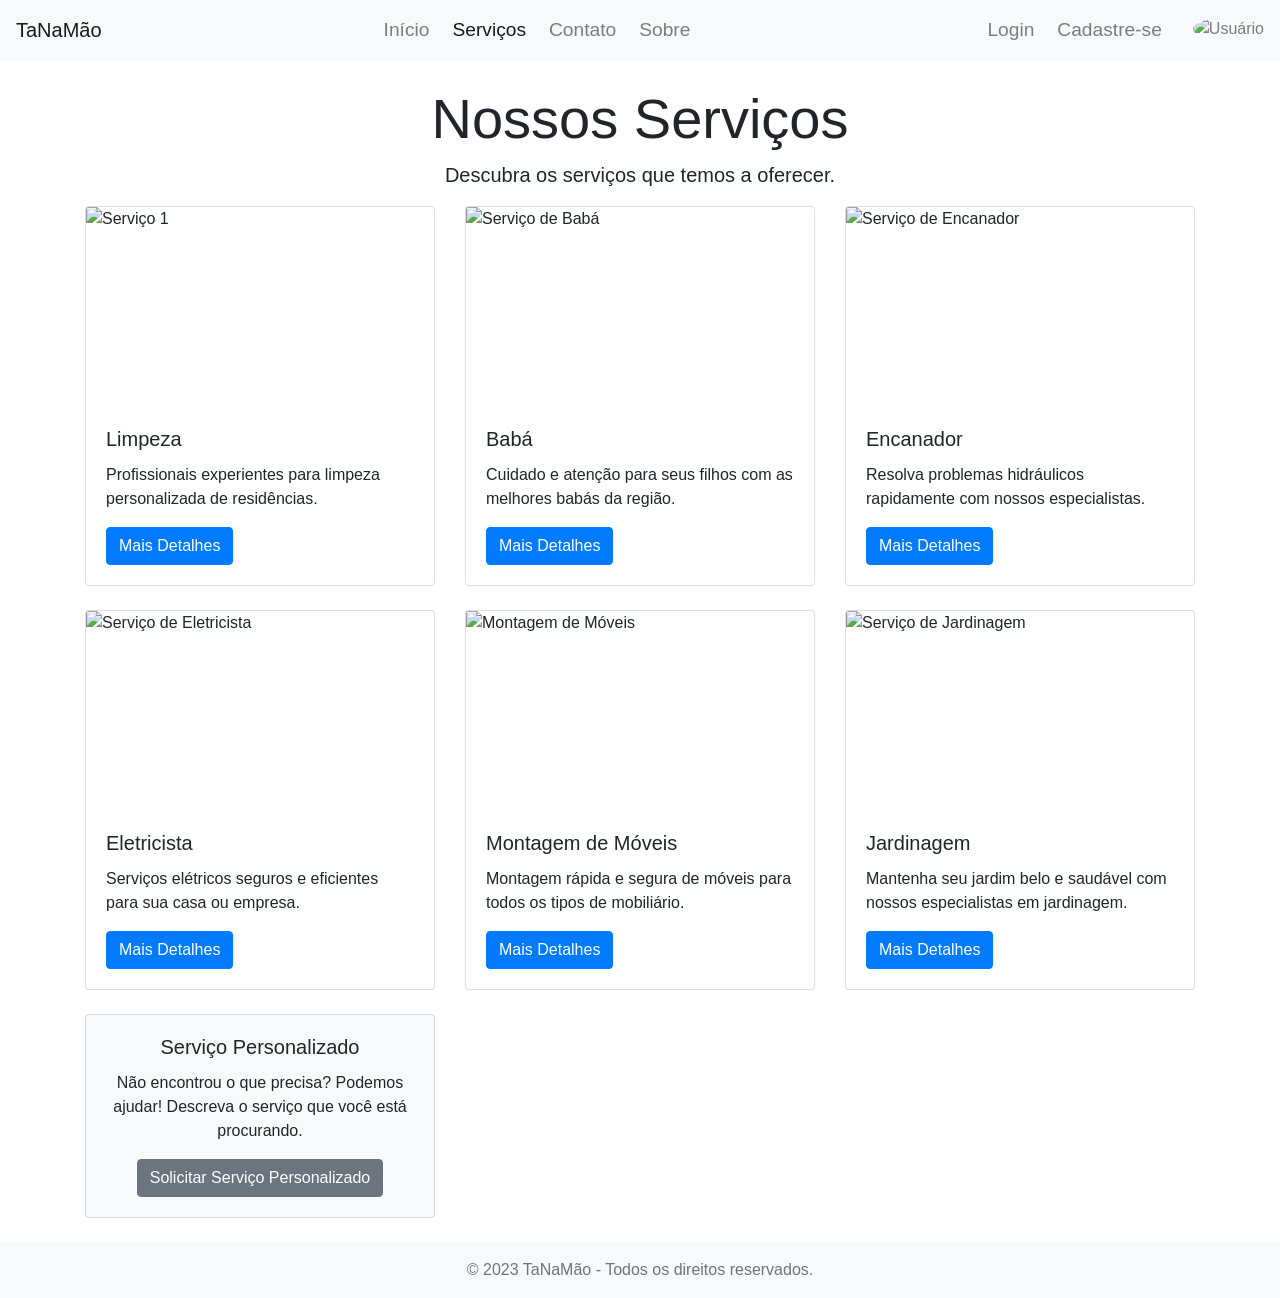
==== Pagina Serviços/index.html @ ef68d0d8 "1.0" ====
<!DOCTYPE html>
<html lang="pt-br">
<head>
    <meta charset="UTF-8">
    <meta name="viewport" content="width=device-width, initial-scale=1.0">
    <title>TaNaMão - Nossos Serviços</title>
    <link rel="stylesheet" href="https://stackpath.bootstrapcdn.com/bootstrap/4.3.1/css/bootstrap.min.css">
    <link rel="stylesheet" href="style.css">
    <link rel="stylesheet" href="https://cdnjs.cloudflare.com/ajax/libs/font-awesome/5.15.1/css/all.min.css">
</head>
<body>

    <!-- Barra de Navegação -->
    <nav class="navbar navbar-expand-lg navbar-light bg-light">
        <a class="navbar-brand" href="#">TaNaMão</a>
        <button class="navbar-toggler" type="button" data-toggle="collapse" 
                data-target="#navbarNav" aria-controls="navbarNav" 
                aria-expanded="false" aria-label="Alterna navegação">
            <span class="navbar-toggler-icon"></span>
        </button>
        <div class="collapse navbar-collapse justify-content-center" id="navbarNav">
            <ul class="navbar-nav">
                <li class="nav-item">
                    <a class="nav-link" href="../Pagina Inicial/index.html">Início</a>
                </li>
                <li class="nav-item active">
                    <a class="nav-link" href="../Pagina Serviços/">Serviços<span class="sr-only">(atual)</span></a>
                </li>
                <li class="nav-item">
                    <a class="nav-link" href="#">Contato</a>
                </li>
                <li class="nav-item">
                    <a class="nav-link" href="#">Sobre</a>
                </li>
            </ul>
        </div>
        <div class="navbar-nav">
            <a class="nav-link" href="#">Login</a>
            <span class="navbar-nav">
             <a class="nav-link" href="#">Cadastre-se</a>
            </span>
            <span class="navbar-text ml-2">
                <img src="https://i.pinimg.com/564x/51/65/bb/5165bbc3564b4296c70371b75c9774b0.jpg" alt="Usuário" class="foto-usuario">
            </span>
        </div>
    </nav>
    <!-- Conteúdo Principal -->
    <div class="container mt-4">
        <h1 class="display-4 text-center">Nossos Serviços</h1>
        <p class="lead text-center">Descubra os serviços que temos a oferecer.</p>
        
        <!-- Lista de Serviços -->
        <div class="row">
            <!-- Serviço 1 -->
            <div class="col-md-4 mb-4">
                <div class="card">
                    <img class="card-img-top" src="https://pvgpolivig.com.br/wp-content/uploads/2020/09/como-funciona-a-terceirizacaoo.jpg" alt="Serviço 1">
                    <div class="card-body">
                        <h5 class="card-title">Limpeza</h5>
                        <p class="card-text">Profissionais experientes para limpeza personalizada de residências.</p>
                        <a href="detalhes_servico1.html" class="btn btn-primary">Mais Detalhes</a>
                    </div>
                </div>
            </div>
            
                        <!-- Serviço 2 -->
            <div class="col-md-4 mb-4">
                <div class="card">
                    <img class="card-img-top" src="https://s2.glbimg.com/Op1wPBFhyh1a1gsChDcBlEL8V9M=/e.glbimg.com/og/ed/f/original/2016/06/17/baba.jpg" alt="Serviço de Babá">
                    <div class="card-body">
                        <h5 class="card-title">Babá</h5>
                        <p class="card-text">Cuidado e atenção para seus filhos com as melhores babás da região.</p>
                        <a href="#" class="btn btn-primary">Mais Detalhes</a>
                    </div>
                </div>
            </div>

            <!-- Serviço 3 -->
            <div class="col-md-4 mb-4">
                <div class="card">
                    <img class="card-img-top" src="https://mapa-da-obra-producao.s3.amazonaws.com/wp-content/uploads/2021/04/03.jpg" alt="Serviço de Encanador">
                    <div class="card-body">
                        <h5 class="card-title">Encanador</h5>
                        <p class="card-text">Resolva problemas hidráulicos rapidamente com nossos especialistas.</p>
                        <a href="#" class="btn btn-primary">Mais Detalhes</a>
                    </div>
                </div>
            </div>

            <!-- Serviço 4 -->
            <div class="col-md-4 mb-4">
                <div class="card">
                    <img class="card-img-top" src="https://i0.wp.com/s3.sa-east-1.amazonaws.com/static.inbep.com.br/wp-content/uploads/2021/11/16134925/Dicas-de-seguranca-do-trabalho-para-eletricistas-net-eletrica-1024x683-1.jpg" alt="Serviço de Eletricista">
                    <div class="card-body">
                        <h5 class="card-title">Eletricista</h5>
                        <p class="card-text">Serviços elétricos seguros e eficientes para sua casa ou empresa.</p>
                        <a href="#" class="btn btn-primary">Mais Detalhes</a>
                    </div>
                </div>
            </div>

            <!-- Serviço 5 -->
            <div class="col-md-4 mb-4">
                <div class="card">
                    <img class="card-img-top" src="https://delar.com.br/wp-content/uploads/2022/11/LOGO-EDS-MONTADOR.jpg" alt="Montagem de Móveis">
                    <div class="card-body">
                        <h5 class="card-title">Montagem de Móveis</h5>
                        <p class="card-text">Montagem rápida e segura de móveis para todos os tipos de mobiliário.</p>
                        <a href="#" class="btn btn-primary">Mais Detalhes</a>
                    </div>
                </div>
            </div>

           <!-- Serviço 6 -->
           <div class="col-md-4 mb-4">
            <div class="card">
                <img class="card-img-top" src="https://verdano.com.br/wp-content/uploads/2019/07/Terceiriza%C3%A7%C3%A3o-em-Jardinagem-min-1210x723.jpg" alt="Serviço de Jardinagem">
                <div class="card-body">
                    <h5 class="card-title">Jardinagem</h5>
                    <p class="card-text">Mantenha seu jardim belo e saudável com nossos especialistas em jardinagem.</p>
                    <a href="#" class="btn btn-primary">Mais Detalhes</a>
                </div>
            </div>
        </div>

        <!-- Serviço Personalizado -->
        <div class="col-md-4 mb-4">
            <div class="card bg-light">
                <div class="card-body text-center">
                    <h5 class="card-title">Serviço Personalizado</h5>
                    <p class="card-text">Não encontrou o que precisa? Podemos ajudar! Descreva o serviço que você está procurando.</p>
                    <a href="contato.html" class="btn btn-secondary">Solicitar Serviço Personalizado</a>
                </div>
            </div>
        </div>
    </div>
</div>

    <!-- Rodapé -->
    <footer class="footer mt-auto py-3 bg-light">
    <div class="container text-center">
        <span class="text-muted">© 2023 TaNaMão - Todos os direitos reservados.</span>
    </div>
    </footer>

    <!-- Scripts do Bootstrap (jQuery, Popper.js, Bootstrap JS) -->
    <script src="https://code.jquery.com/jquery-3.3.1.slim.min.js"></script>
    <script src="https://cdnjs.cloudflare.com/ajax/libs/popper.js/1.14.7/umd/popper.min.js"></script>
    <script src="https://stackpath.bootstrapcdn.com/bootstrap/4.3.1/js/bootstrap.min.js"></script>

</body>
</html>
---- Pagina Serviços/style.css ----
.nav-link {
     font-size: 1.2em; /* Aumenta o tamanho do texto */
 }
 .foto-usuario {
     width: 40px; /* Largura da foto do usuário */
     height: 40px; /* Altura da foto do usuário */
     border-radius: 50%; /* Torna a foto circular */
 }
 
 /* Adiciona um espaçamento entre os itens da navegação */
 .nav-link {
     margin-right: 15px; /* Ajuste o valor conforme necessário */
 }
 
 /* Adiciona um estilo ao botão de login para diferenciá-lo dos outros itens de navegação */
 .navbar-nav .nav-link:last-child {
     padding-left: 0; /* Remove o padding padrão do Bootstrap para alinhar com o botão 'Cadastre-se' */
 }
 
 .card-img-top {
     width: 348px;
     height: 200px;
     object-fit: cover; /* Opção para manter a proporção */
 }
.carousel-control-next{
    font-size: 200px; /* Aumenta o tamanho do ícone (não funciona)*/
    color: #ff0000; /* Muda a cor do ícone (não funciona)*/
}
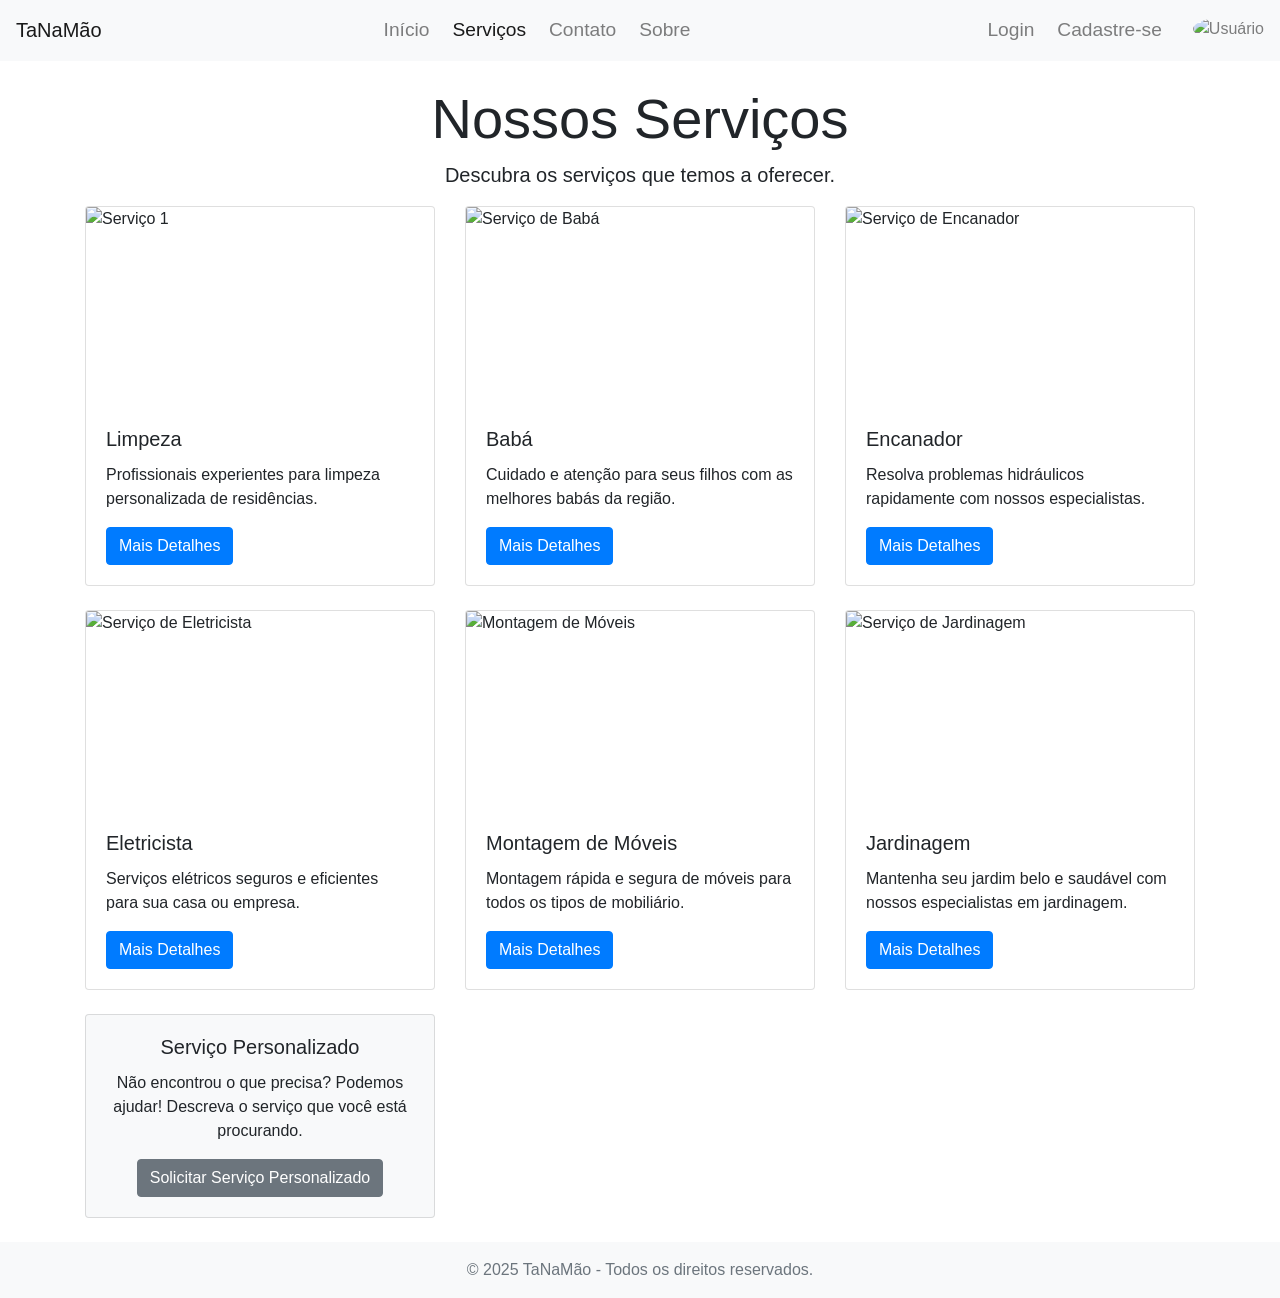
==== commit 6f036d8c: "1.1" ====
--- a/Pagina Serviços/index.html
+++ b/Pagina Serviços/index.html
@@ -139,7 +139,7 @@
     <!-- Rodapé -->
     <footer class="footer mt-auto py-3 bg-light">
     <div class="container text-center">
-        <span class="text-muted">© 2023 TaNaMão - Todos os direitos reservados.</span>
+        <span class="text-muted">© 2025 TaNaMão - Todos os direitos reservados.</span>
     </div>
     </footer>
 
